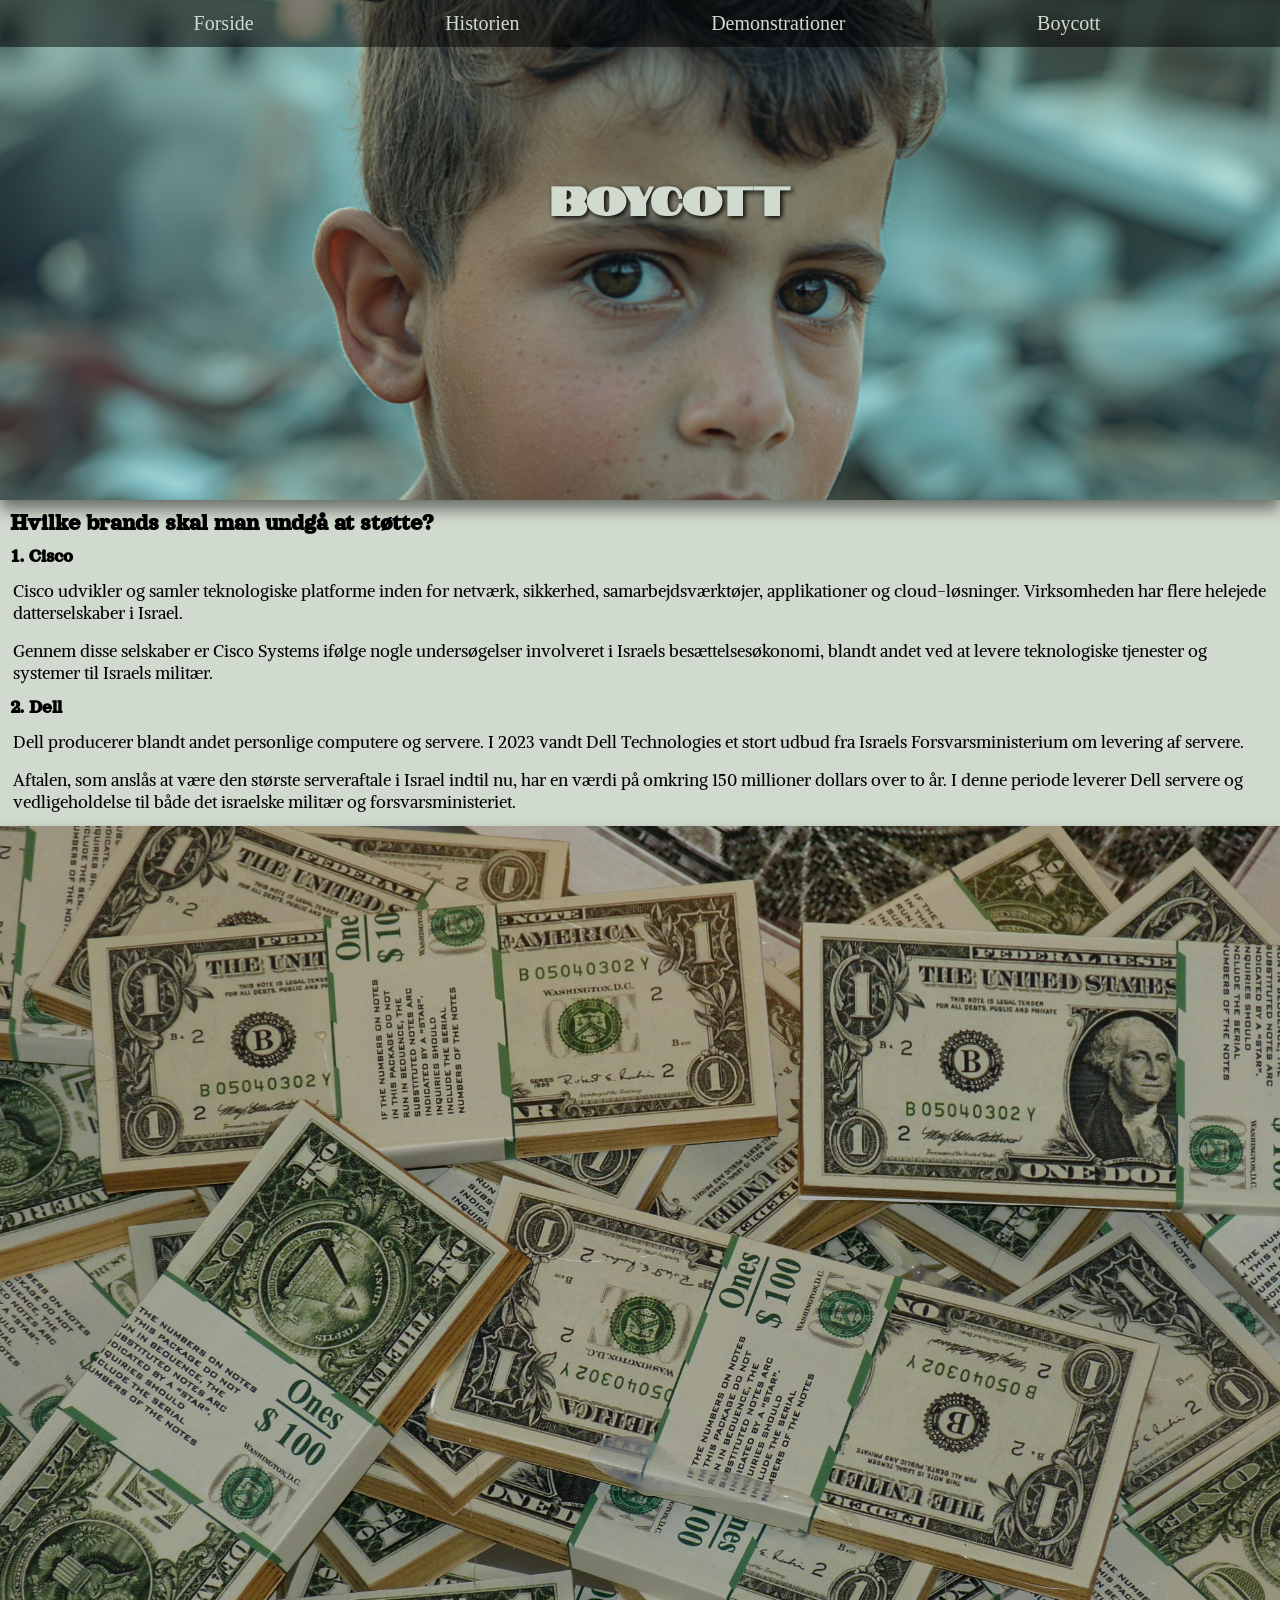
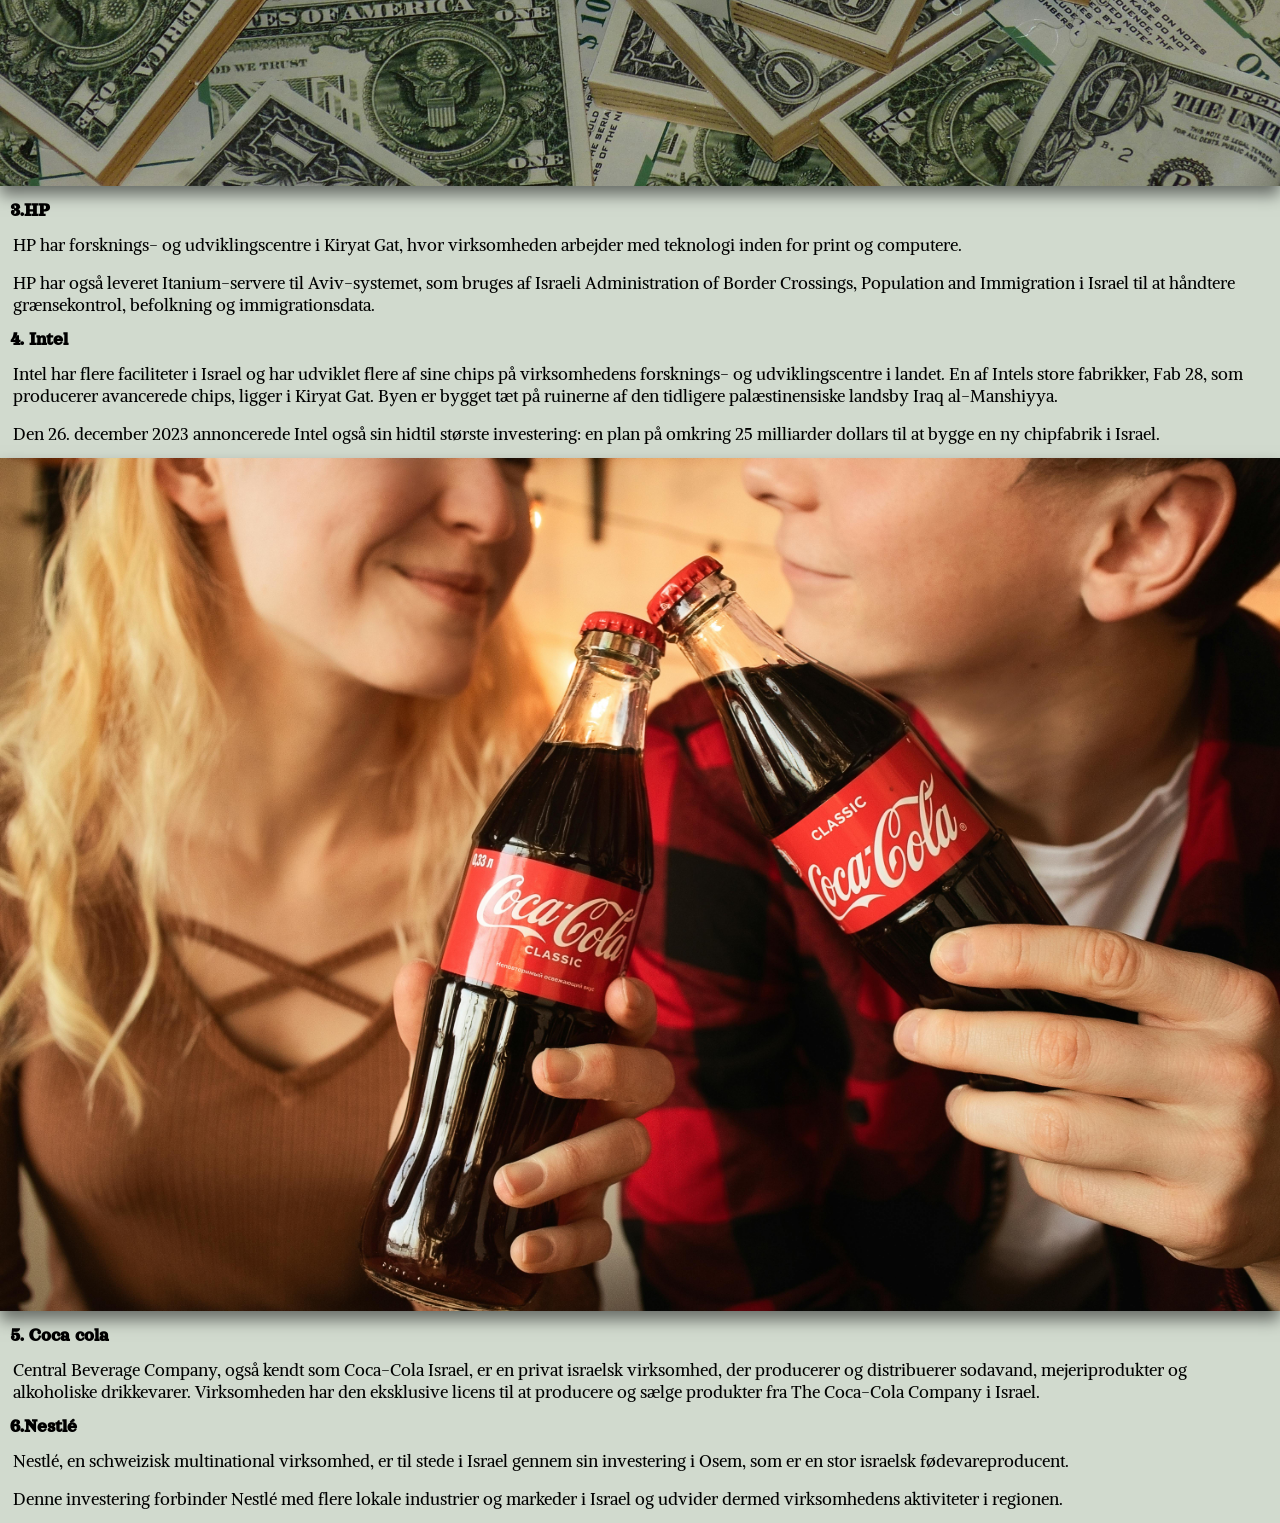
==== boycutt.html @ 513ae5ac "first commit" ====
<!doctype html>
<html lang="en">
  <head>
    <meta charset="UTF-8" />
    <meta name="viewport" content="width=device-width, initial-scale=1.0" />
    <link rel="stylesheet" href="./general.css" />
    <link rel="stylesheet" href="./style.css" />
    <title>Document</title>
  </head>
  <body>
    <header>
      <nav class="menu">
        <a href="index.html">Forside</a>
        <a href="historie.html"> Historien</a>
        <a href="demoer.html">Demonstrationer</a>
        <a href="boycutt.html"> Boycott</a>
      </nav>
    </header>
    <main class="boycott">
      <div class="hdb">
        <h1>Boycott</h1>
      </div>
      <div>
        <h2>Hvilke brands skal man undgå at støtte?</h2>
      </div>
      <div>
        <h3>1. Cisco</h3>
        <p>Cisco udvikler og samler teknologiske platforme inden for netværk, sikkerhed, samarbejdsværktøjer, applikationer og cloud-løsninger. Virksomheden har flere helejede datterselskaber i Israel.</p>
        <p>Gennem disse selskaber er Cisco Systems ifølge nogle undersøgelser involveret i Israels besættelsesøkonomi, blandt andet ved at levere teknologiske tjenester og systemer til Israels militær.</p>
      </div>
      <div>
        <h3>2. Dell</h3>
        <p>Dell producerer blandt andet personlige computere og servere. I 2023 vandt Dell Technologies et stort udbud fra Israels Forsvarsministerium om levering af servere.</p>
        <p>
          Aftalen, som anslås at være den største serveraftale i Israel indtil nu, har en værdi på omkring 150 millioner dollars over to år. I denne periode leverer Dell servere og vedligeholdelse til både det israelske militær og
          forsvarsministeriet.
        </p>
        <img src="img/boycott_1.webp" alt="Penge" />
      </div>
      <div>
        <h3>3.HP</h3>
        <p>HP har forsknings- og udviklingscentre i Kiryat Gat, hvor virksomheden arbejder med teknologi inden for print og computere.</p>
        <p>HP har også leveret Itanium-servere til Aviv-systemet, som bruges af Israeli Administration of Border Crossings, Population and Immigration i Israel til at håndtere grænsekontrol, befolkning og immigrationsdata.</p>
      </div>
      <div>
        <h3>4. Intel</h3>
        <p>
          Intel har flere faciliteter i Israel og har udviklet flere af sine chips på virksomhedens forsknings- og udviklingscentre i landet. En af Intels store fabrikker, Fab 28, som producerer avancerede chips, ligger i Kiryat Gat. Byen er bygget
          tæt på ruinerne af den tidligere palæstinensiske landsby Iraq al-Manshiyya.
        </p>
        <p>Den 26. december 2023 annoncerede Intel også sin hidtil største investering: en plan på omkring 25 milliarder dollars til at bygge en ny chipfabrik i Israel.</p>
        <img src="img/boycott_2.webp" alt="Coca cola" />
      </div>
      <div>
        <h3>5. Coca cola</h3>
        <p>
          Central Beverage Company, også kendt som Coca-Cola Israel, er en privat israelsk virksomhed, der producerer og distribuerer sodavand, mejeriprodukter og alkoholiske drikkevarer. Virksomheden har den eksklusive licens til at producere og
          sælge produkter fra The Coca-Cola Company i Israel.
        </p>
      </div>
      <div>
        <h3>6.Nestlé</h3>
        <p>Nestlé, en schweizisk multinational virksomhed, er til stede i Israel gennem sin investering i Osem, som er en stor israelsk fødevareproducent.</p>
        <p>Denne investering forbinder Nestlé med flere lokale industrier og markeder i Israel og udvider dermed virksomhedens aktiviteter i regionen.</p>
      </div>
    </main>
    <footer></footer>
  </body>
</html>
---- general.css ----
@font-face {
  font-family: Notable;
  src: url(fonte/Notable-Regular.woff2);
}
@font-face {
  font-family: Orelega;
  src: url(fonte/OrelegaOne-Regular.woff2);
}
@font-face {
  font-family: Alike;
  src: url(fonte/Alike-Regular.woff2);
}
@font-face {
  font-family: Bungee;
  src: url(fonte/Bungee-Regular.woff2);
}
body {
  background-color: #d1dace;
  margin: 0;
}
.menu {
  position: absolute;
  top: 0;
  width: 100%;
  background: rgba(0, 0, 0, 0.5);
  z-index: 2;
  /* max-width: ; */
}
/* .logo {
  width: 20px;
} */
.menu a {
  color: #d1dace;
  text-decoration: none;
  padding: 5px;
}
.menu a:hover {
  color: white;
  transform: scale(1.05);
  transition: 0.3s;
}
nav {
  display: flex;
  justify-content: space-evenly;
  font-size: 17px;
}
.hero {
  background-image: url(img/img_h1.webp);
  background-repeat: no-repeat;
  background-size: cover;
  background-position: center;
  position: relative;
  height: 500px;
  box-shadow: 0 9px 15px rgba(0, 0, 0, 0.5);
}
.hero h1 {
  color: #d1dace;
  text-shadow: 2px 2px 5px black;
  font-family: Notable;
  position: absolute;
  top: 20%;
  left: 15%;
  text-align: center;
  font-size: 32px;
  line-height: 1.9;
}
.hdb {
  background-image: url(img/img_h1.webp);
  background-repeat: no-repeat;
  background-size: cover;
  background-position: center;
  position: relative;
  height: 500px;
  box-shadow: 0 9px 15px rgba(0, 0, 0, 0.5);
}
.hdb h1 {
  position: absolute;
  top: 30%;
  left: 28%;
  text-align: center;
  font-size: 40px;
  line-height: 1.7;
  color: #d1dace;
  text-shadow: 2px 2px 5px black;
  font-family: Notable;
}
.hdb h2 {
  margin: 5px;
}
.historie p {
  padding: 3px;
  margin: 10px;
  font-size: 17px;
  font-family: Alike;
}
.historie h2 {
  margin: 10px;
  font-family: Orelega;
}
.demo {
  background-image: url(img/img_h1.webp);
  background-repeat: no-repeat;
  background-size: cover;
  background-position: center;
  position: relative;
  height: 500px;
  box-shadow: 0 9px 15px rgba(0, 0, 0, 0.5);
}
.demo h1 {
  position: absolute;
  top: 32%;
  left: 7%;
  text-align: center;
  font-size: 35px;
  line-height: 1.7;
  color: #d1dace;
  text-shadow: 2px 2px 5px black;
  font-family: Notable;
}
.liste h2 {
  font-family: Orelega;
}
.liste h3 {
  font-family: Alike;
  color: #8b2e2e;
  font-size: 17px;
}
.liste p {
  font-family: Alike;
}

.index h2 {
  font-size: 30px;
  text-align: center;
  font-family: Orelega;
}
.index p {
  text-align: center;
  padding: 5px;
  font-size: 17px;
  font-family: Alike;
  margin: 5px;
}
.boycott h2 {
  margin: 10px;
  font-family: Orelega;
}
.boycott h3 {
  margin: 10px;
  font-family: Orelega;
}
.boycott p {
  padding: 3px;
  margin: 10px;
  font-size: 17px;
  font-family: Alike;
}

.cta-buttons {
  display: flex;
  justify-content: center;
  gap: 30px;
  margin-top: 30px;
}
.cta {
  background: linear-gradient(to right, #8b2e2e, #8b2e2e);
  color: #d1dace;
  text-decoration: none;
  padding: 18px 40px;
  border-radius: 20px;
  font-weight: bold;
  font-size: 15px;
  box-shadow: 0 6px 12px rgba(0, 0, 0, 0.5);
  transition: 0.3s;
  font-family: Notable;
}
.cta:hover {
  transform: scale(1.05);
  transition: 0.3s;
  box-shadow: 0 10px 18px rgba(0, 0, 0, 0.5);
}
.update-row {
  display: flex;
  align-items: center;
  margin: 20px 0;
}
.update-text {
  background-color: #748967;
  padding: 5px;
  width: 60%;
  color: #d1dace;
}
.update img {
  width: 40%;
  box-shadow: 0 9px 15px rgba(0, 0, 0, 0.5);
}
img {
  width: 100%;
  box-shadow: 0 9px 15px rgba(0, 0, 0, 0.5);
}
---- style.css ----
@media (min-width: 680px) {
  .hero {
    background-image: url(img/img_h1.webp);
    background-repeat: no-repeat;
    background-position: center;
    position: relative;
    box-shadow: 0 9px 15px rgba(0, 0, 0, 0.5);
  }
  .hero h1 {
    position: absolute;
    top: 10%;
    left: 32%;
    text-align: center;
    font-size: 47px;
    line-height: 2.1;
  }
  .intro p {
    font-size: 20px;
    margin: 15px;
    margin-left: 30px;
  }
  .update-text {
    background-color: #748967;
    padding: 40px;
    width: 100%;
  }
  .update p {
    font-size: 17px;
  }
  .hdb h1 {
    top: 27%;
    left: 43%;
  }
  .demo h1 {
    top: 27%;
    left: 36%;
  }
  nav {
    font-size: 20px;
    padding: 7px;
  }
  /* .historie {
    display: grid;
    grid-template-columns: 1fr 1fr;
    gap: 20px;
    align-items: start;
  }
  .historie img {
    width: 100%;
  } */
}
@media (max-width: 680px) {
  .hero h1 {
    position: absolute;
    top: 23%;
    left: 15%;
    text-align: center;
    font-size: 32px;
    line-height: 2;
  }
}
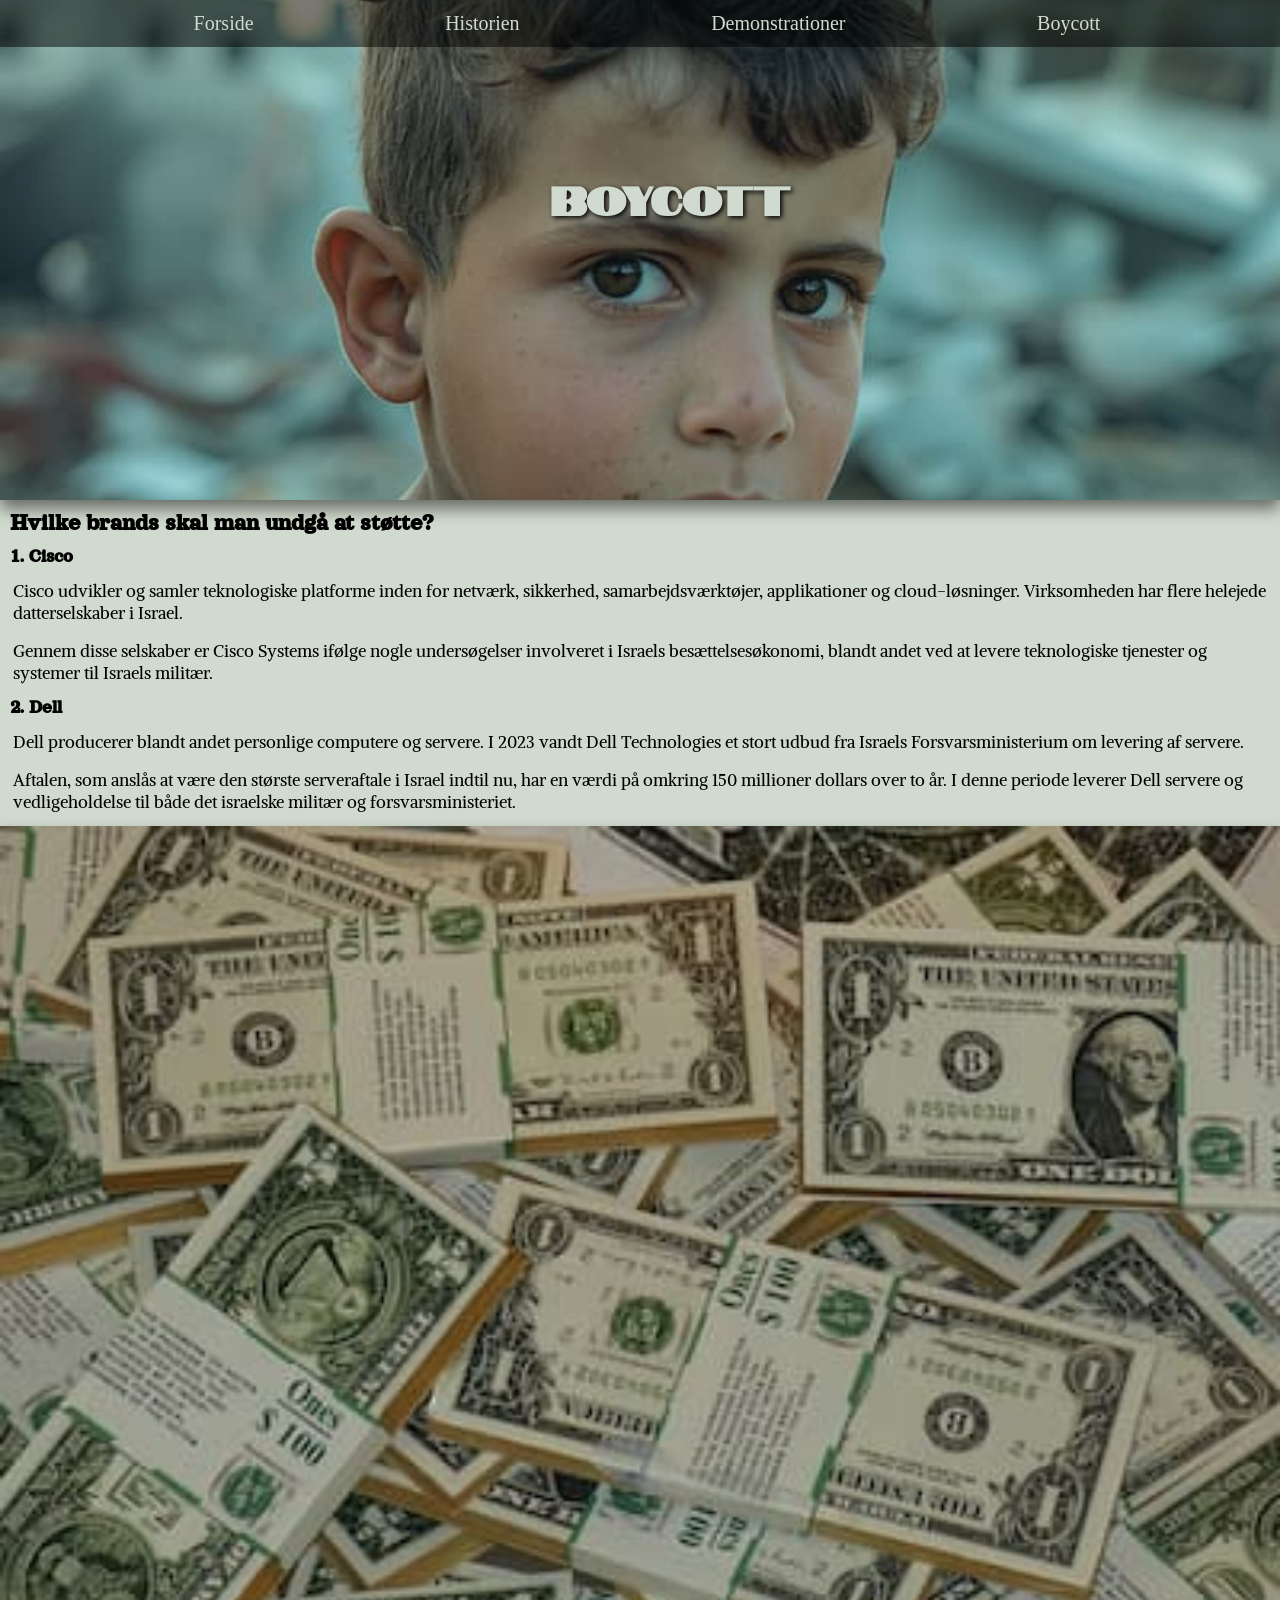
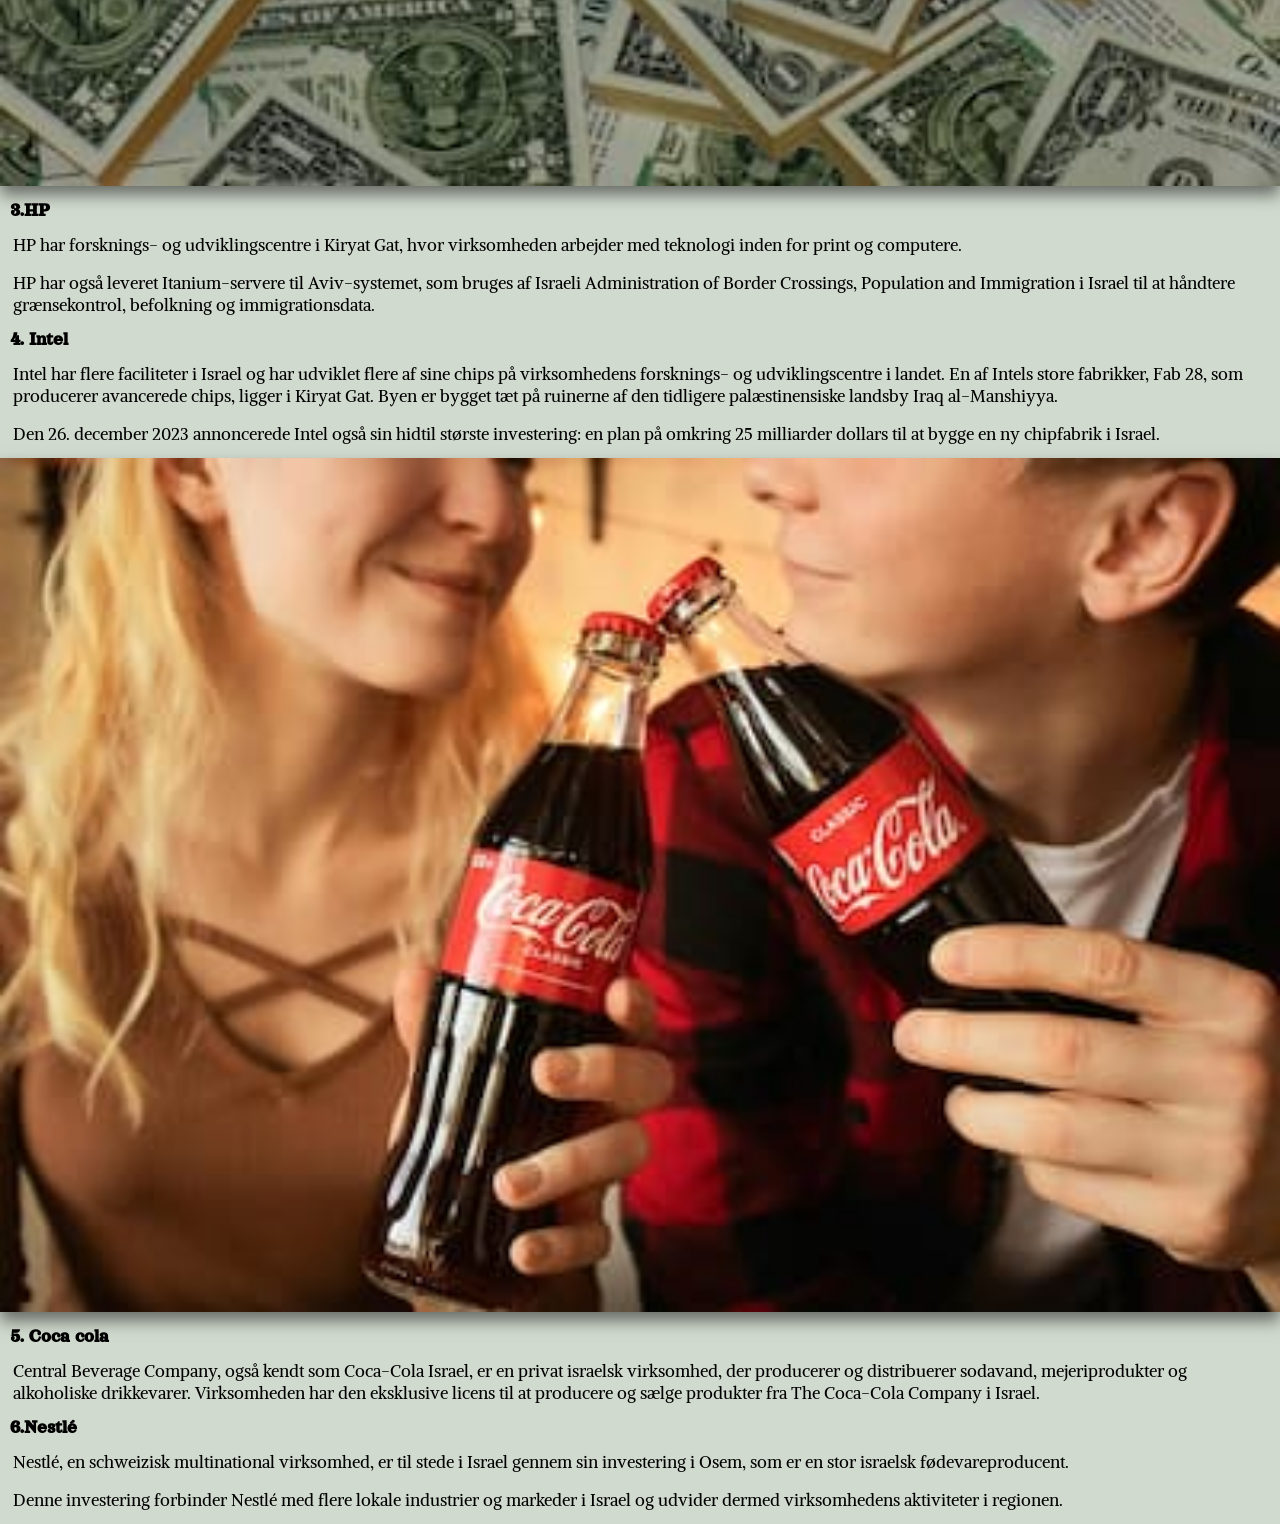
==== commit 6b5ea9a5: "commit" ====
--- a/boycutt.html
+++ b/boycutt.html
@@ -3,6 +3,7 @@
   <head>
     <meta charset="UTF-8" />
     <meta name="viewport" content="width=device-width, initial-scale=1.0" />
+    <meta name="description" content="Dette er en hjemmeside hvor du kan få de nyeste nyheder og næste demoer om palæstina" />
     <link rel="stylesheet" href="./general.css" />
     <link rel="stylesheet" href="./style.css" />
     <title>Document</title>
--- a/general.css
+++ b/general.css
@@ -1,18 +1,22 @@
 @font-face {
   font-family: Notable;
   src: url(fonte/Notable-Regular.woff2);
+  font-display: swap;
 }
 @font-face {
   font-family: Orelega;
   src: url(fonte/OrelegaOne-Regular.woff2);
+  font-display: swap;
 }
 @font-face {
   font-family: Alike;
   src: url(fonte/Alike-Regular.woff2);
+  font-display: swap;
 }
 @font-face {
   font-family: Bungee;
   src: url(fonte/Bungee-Regular.woff2);
+  font-display: swap;
 }
 body {
   background-color: #d1dace;
@@ -185,7 +189,7 @@
   margin: 20px 0;
 }
 .update-text {
-  background-color: #748967;
+  background-color: #4e5f44;
   padding: 5px;
   width: 60%;
   color: #d1dace;
--- a/style.css
+++ b/style.css
@@ -9,7 +9,7 @@
   .hero h1 {
     position: absolute;
     top: 10%;
-    left: 32%;
+    left: 30%;
     text-align: center;
     font-size: 47px;
     line-height: 2.1;
@@ -35,19 +35,29 @@
     top: 27%;
     left: 36%;
   }
+  .demo h2 {
+    margin: 7%;
+  }
   nav {
     font-size: 20px;
     padding: 7px;
   }
-  /* .historie {
+  .historie {
     display: grid;
     grid-template-columns: 1fr 1fr;
     gap: 20px;
     align-items: start;
   }
+  .historie h2 {
+    font-size: 25px;
+  }
+  .historie p {
+    font-size: 20px;
+  }
   .historie img {
-    width: 100%;
-  } */
+    width: 50%;
+    padding: 10%;
+  }
 }
 @media (max-width: 680px) {
   .hero h1 {
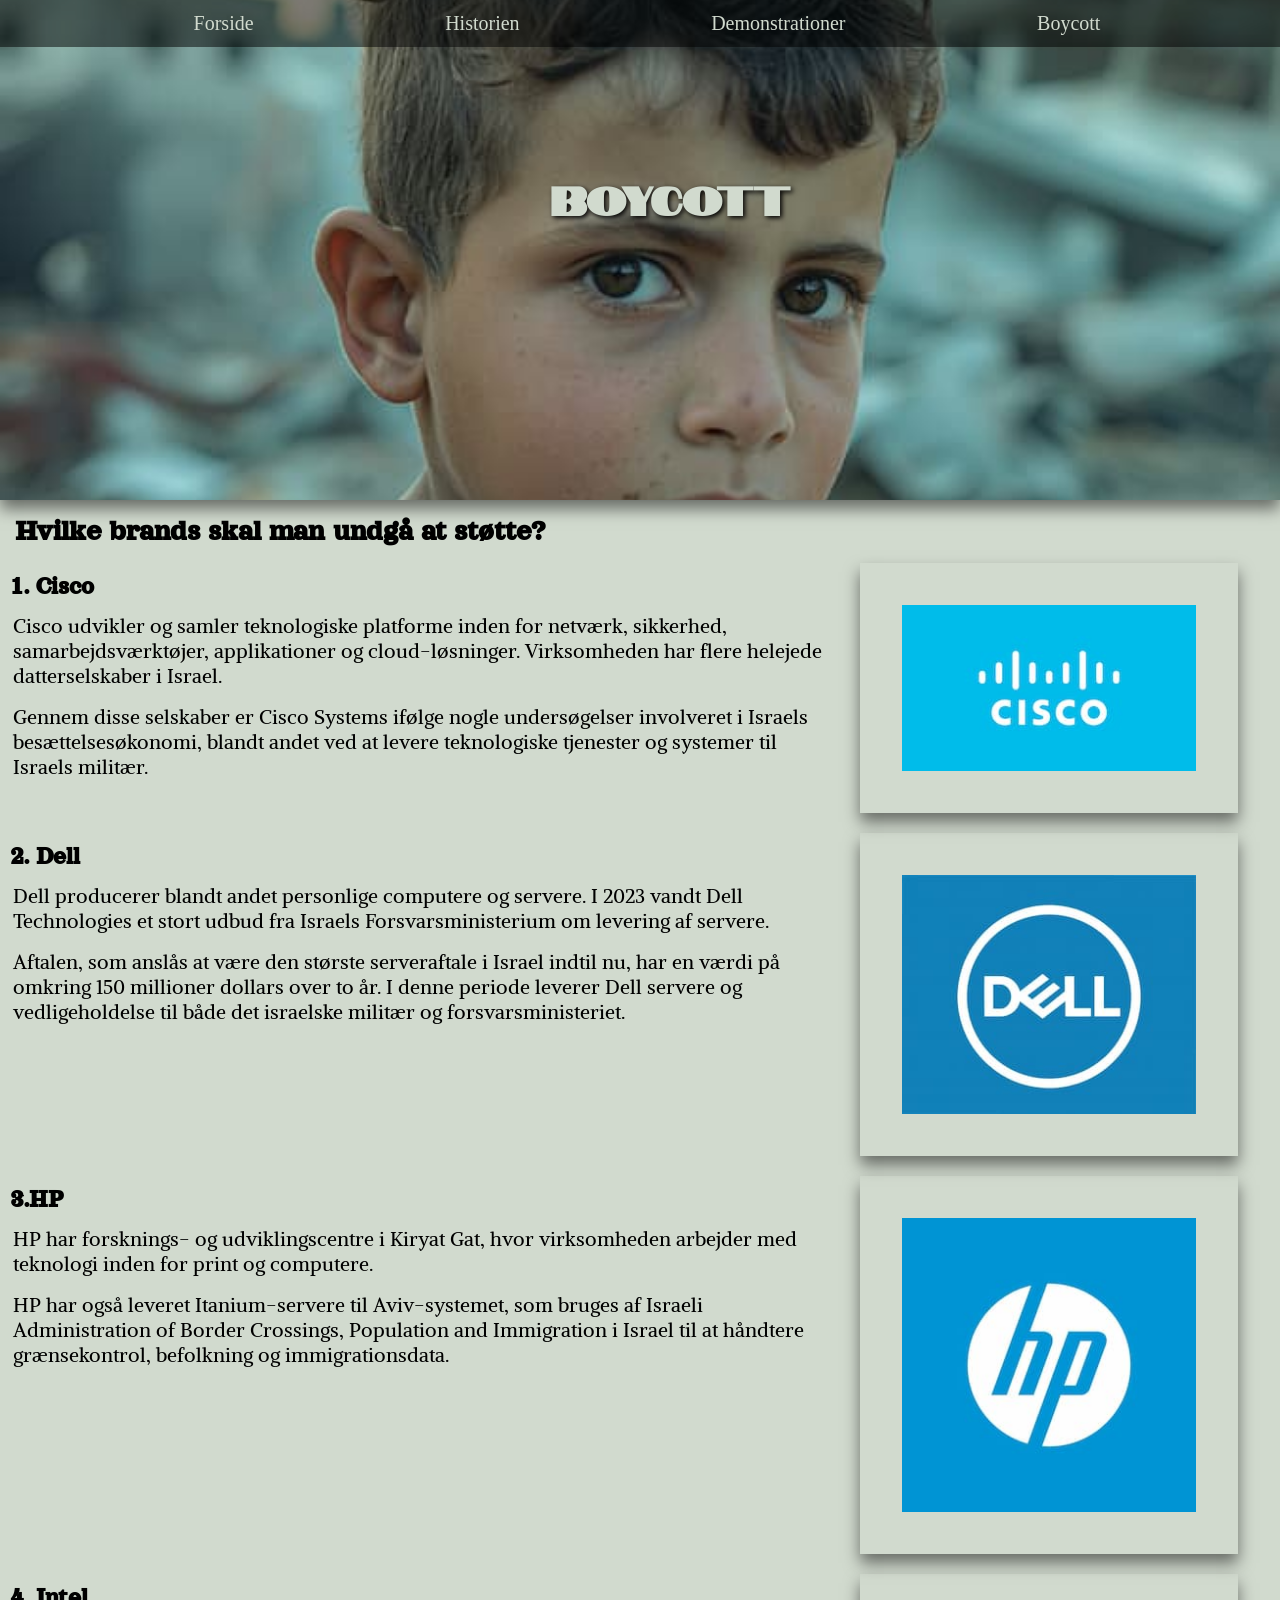
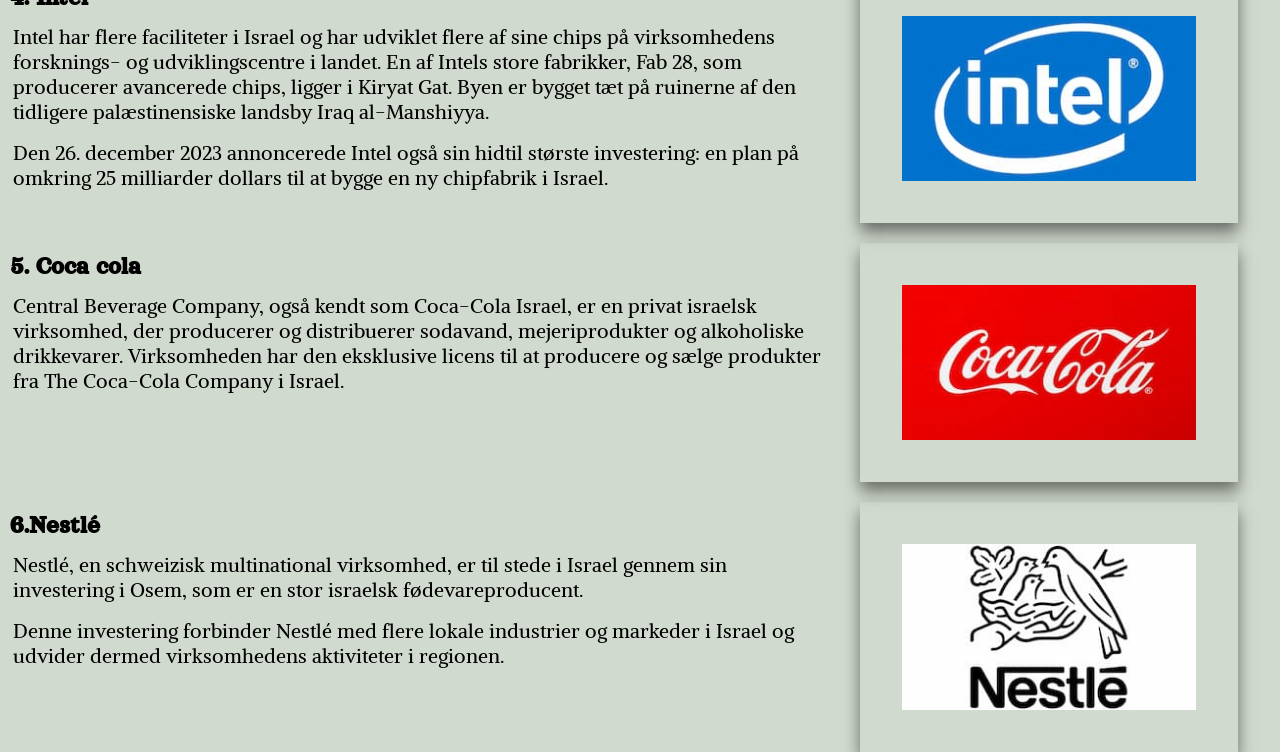
==== commit d5ff8186: "commit" ====
--- a/boycutt.html
+++ b/boycutt.html
@@ -21,48 +21,55 @@
       <div class="hdb">
         <h1>Boycott</h1>
       </div>
-      <div>
+      <div class="h2boy">
         <h2>Hvilke brands skal man undgå at støtte?</h2>
       </div>
-      <div>
-        <h3>1. Cisco</h3>
-        <p>Cisco udvikler og samler teknologiske platforme inden for netværk, sikkerhed, samarbejdsværktøjer, applikationer og cloud-løsninger. Virksomheden har flere helejede datterselskaber i Israel.</p>
-        <p>Gennem disse selskaber er Cisco Systems ifølge nogle undersøgelser involveret i Israels besættelsesøkonomi, blandt andet ved at levere teknologiske tjenester og systemer til Israels militær.</p>
-      </div>
-      <div>
-        <h3>2. Dell</h3>
-        <p>Dell producerer blandt andet personlige computere og servere. I 2023 vandt Dell Technologies et stort udbud fra Israels Forsvarsministerium om levering af servere.</p>
-        <p>
-          Aftalen, som anslås at være den største serveraftale i Israel indtil nu, har en værdi på omkring 150 millioner dollars over to år. I denne periode leverer Dell servere og vedligeholdelse til både det israelske militær og
-          forsvarsministeriet.
-        </p>
-        <img src="img/boycott_1.webp" alt="Penge" />
-      </div>
-      <div>
-        <h3>3.HP</h3>
-        <p>HP har forsknings- og udviklingscentre i Kiryat Gat, hvor virksomheden arbejder med teknologi inden for print og computere.</p>
-        <p>HP har også leveret Itanium-servere til Aviv-systemet, som bruges af Israeli Administration of Border Crossings, Population and Immigration i Israel til at håndtere grænsekontrol, befolkning og immigrationsdata.</p>
-      </div>
-      <div>
-        <h3>4. Intel</h3>
-        <p>
-          Intel har flere faciliteter i Israel og har udviklet flere af sine chips på virksomhedens forsknings- og udviklingscentre i landet. En af Intels store fabrikker, Fab 28, som producerer avancerede chips, ligger i Kiryat Gat. Byen er bygget
-          tæt på ruinerne af den tidligere palæstinensiske landsby Iraq al-Manshiyya.
-        </p>
-        <p>Den 26. december 2023 annoncerede Intel også sin hidtil største investering: en plan på omkring 25 milliarder dollars til at bygge en ny chipfabrik i Israel.</p>
-        <img src="img/boycott_2.webp" alt="Coca cola" />
-      </div>
-      <div>
-        <h3>5. Coca cola</h3>
-        <p>
-          Central Beverage Company, også kendt som Coca-Cola Israel, er en privat israelsk virksomhed, der producerer og distribuerer sodavand, mejeriprodukter og alkoholiske drikkevarer. Virksomheden har den eksklusive licens til at producere og
-          sælge produkter fra The Coca-Cola Company i Israel.
-        </p>
-      </div>
-      <div>
-        <h3>6.Nestlé</h3>
-        <p>Nestlé, en schweizisk multinational virksomhed, er til stede i Israel gennem sin investering i Osem, som er en stor israelsk fødevareproducent.</p>
-        <p>Denne investering forbinder Nestlé med flere lokale industrier og markeder i Israel og udvider dermed virksomhedens aktiviteter i regionen.</p>
+      <div class="grid_1_1">
+        <div>
+          <!-- <h2>Hvilke brands skal man undgå at støtte?</h2> -->
+          <h3>1. Cisco</h3>
+          <p>Cisco udvikler og samler teknologiske platforme inden for netværk, sikkerhed, samarbejdsværktøjer, applikationer og cloud-løsninger. Virksomheden har flere helejede datterselskaber i Israel.</p>
+          <p>Gennem disse selskaber er Cisco Systems ifølge nogle undersøgelser involveret i Israels besættelsesøkonomi, blandt andet ved at levere teknologiske tjenester og systemer til Israels militær.</p>
+        </div>
+        <img src="img/Cisco.webp" alt="Cisco" />
+        <div>
+          <h3>2. Dell</h3>
+          <p>Dell producerer blandt andet personlige computere og servere. I 2023 vandt Dell Technologies et stort udbud fra Israels Forsvarsministerium om levering af servere.</p>
+          <p>
+            Aftalen, som anslås at være den største serveraftale i Israel indtil nu, har en værdi på omkring 150 millioner dollars over to år. I denne periode leverer Dell servere og vedligeholdelse til både det israelske militær og
+            forsvarsministeriet.
+          </p>
+        </div>
+        <img src="img/delll.webp" alt="Dell" />
+        <div>
+          <h3>3.HP</h3>
+          <p>HP har forsknings- og udviklingscentre i Kiryat Gat, hvor virksomheden arbejder med teknologi inden for print og computere.</p>
+          <p>HP har også leveret Itanium-servere til Aviv-systemet, som bruges af Israeli Administration of Border Crossings, Population and Immigration i Israel til at håndtere grænsekontrol, befolkning og immigrationsdata.</p>
+        </div>
+        <img src="img/hp.webp" alt="hp" />
+        <div>
+          <h3>4. Intel</h3>
+          <p>
+            Intel har flere faciliteter i Israel og har udviklet flere af sine chips på virksomhedens forsknings- og udviklingscentre i landet. En af Intels store fabrikker, Fab 28, som producerer avancerede chips, ligger i Kiryat Gat. Byen er bygget
+            tæt på ruinerne af den tidligere palæstinensiske landsby Iraq al-Manshiyya.
+          </p>
+          <p>Den 26. december 2023 annoncerede Intel også sin hidtil største investering: en plan på omkring 25 milliarder dollars til at bygge en ny chipfabrik i Israel.</p>
+        </div>
+        <img src="img/intel.webp" alt="intel" />
+        <div>
+          <h3>5. Coca cola</h3>
+          <p>
+            Central Beverage Company, også kendt som Coca-Cola Israel, er en privat israelsk virksomhed, der producerer og distribuerer sodavand, mejeriprodukter og alkoholiske drikkevarer. Virksomheden har den eksklusive licens til at producere og
+            sælge produkter fra The Coca-Cola Company i Israel.
+          </p>
+        </div>
+        <img src="img/cola.webp" alt="Coca cola" />
+        <div>
+          <h3>6.Nestlé</h3>
+          <p>Nestlé, en schweizisk multinational virksomhed, er til stede i Israel gennem sin investering i Osem, som er en stor israelsk fødevareproducent.</p>
+          <p>Denne investering forbinder Nestlé med flere lokale industrier og markeder i Israel og udvider dermed virksomhedens aktiviteter i regionen.</p>
+        </div>
+        <img src="img/Nestle.webp" alt="nestle" />
       </div>
     </main>
     <footer></footer>
--- a/general.css
+++ b/general.css
@@ -101,6 +101,9 @@
   margin: 10px;
   font-family: Orelega;
 }
+.historie img {
+  width: 100%;
+}
 .demo {
   background-image: url(img/img_h1.webp);
   background-repeat: no-repeat;
@@ -123,6 +126,7 @@
 }
 .liste h2 {
   font-family: Orelega;
+  margin: 10px;
 }
 .liste h3 {
   font-family: Alike;
@@ -132,7 +136,6 @@
 .liste p {
   font-family: Alike;
 }
-
 .index h2 {
   font-size: 30px;
   text-align: center;
@@ -189,7 +192,7 @@
   margin: 20px 0;
 }
 .update-text {
-  background-color: #4e5f44;
+  background-color: #52604a;
   padding: 5px;
   width: 60%;
   color: #d1dace;
--- a/style.css
+++ b/style.css
@@ -21,7 +21,7 @@
   }
   .update-text {
     background-color: #748967;
-    padding: 40px;
+    padding: 60px;
     width: 100%;
   }
   .update p {
@@ -37,6 +37,37 @@
   }
   .demo h2 {
     margin: 7%;
+  }
+  .liste {
+    margin: 10px;
+    display: grid;
+    grid-template-columns: 1fr 1fr;
+    gap: 20px;
+    align-items: start;
+  }
+  .liste img {
+    width: 70%;
+    padding: 10%;
+  }
+  .grid_1_1 {
+    display: grid;
+    grid-template-columns: 2fr 1fr;
+    gap: 20px;
+    align-items: start;
+  }
+  .grid_1_1 img {
+    width: 70%;
+    padding: 10%;
+  }
+  .h2boy h2 {
+    font-size: 30px;
+    padding: 5px;
+  }
+  .grid_1_1 h3 {
+    font-size: 25px;
+  }
+  .grid_1_1 p {
+    font-size: 20px;
   }
   nav {
     font-size: 20px;
@@ -55,8 +86,14 @@
     font-size: 20px;
   }
   .historie img {
-    width: 50%;
+    width: 70%;
     padding: 10%;
+  }
+  .update-text {
+    background-color: #52604a;
+    padding: 5px;
+    width: 60%;
+    color: #d1dace;
   }
 }
 @media (max-width: 680px) {
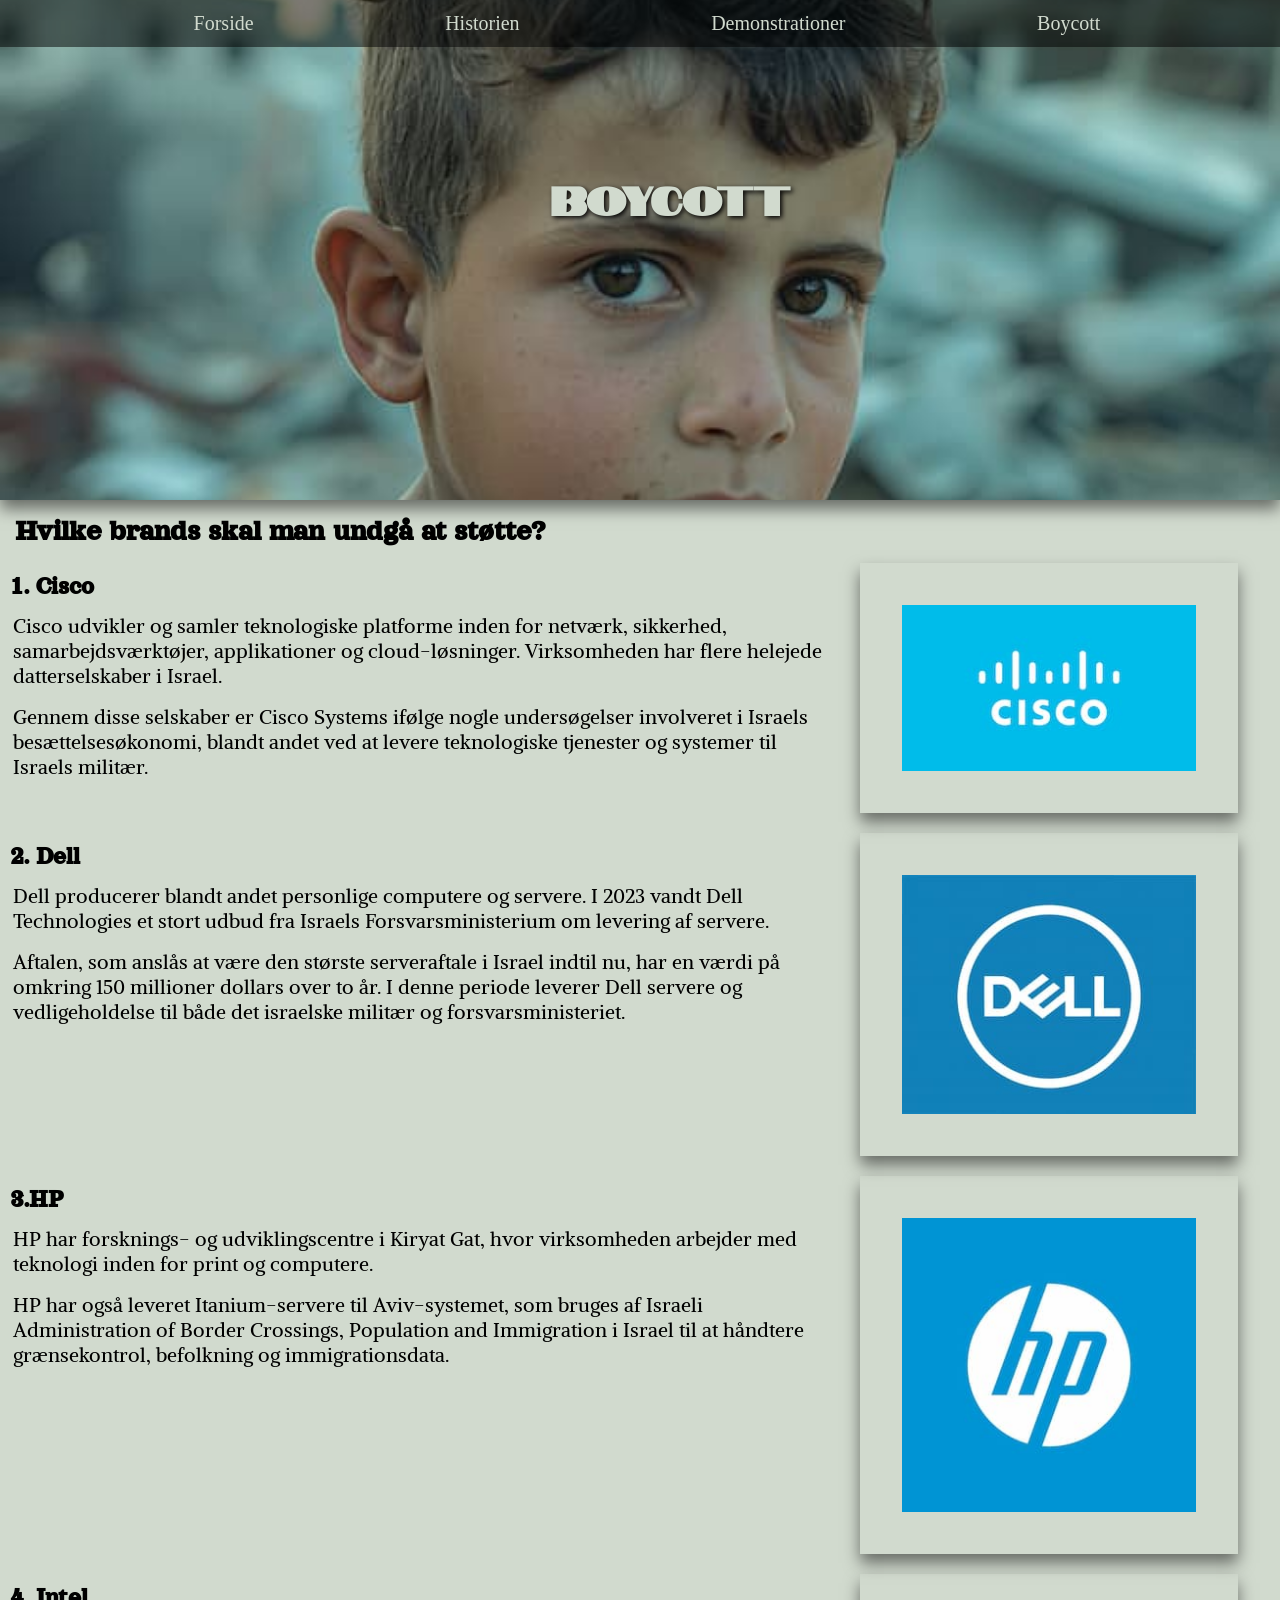
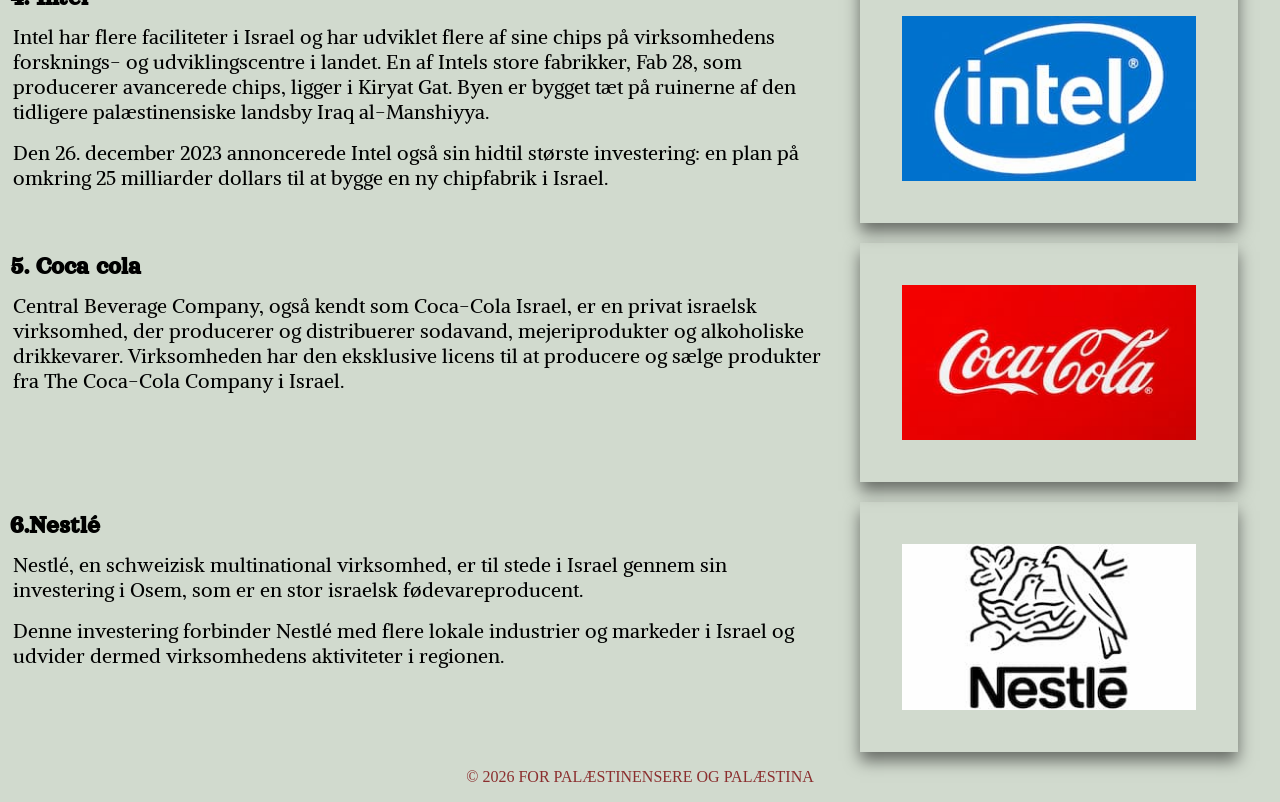
==== commit 50520a89: "commit" ====
--- a/boycutt.html
+++ b/boycutt.html
@@ -72,6 +72,8 @@
         <img src="img/Nestle.webp" alt="nestle" />
       </div>
     </main>
-    <footer></footer>
+    <footer>
+      <p>&copy; 2026 FOR PALÆSTINENSERE OG PALÆSTINA</p>
+    </footer>
   </body>
 </html>
--- a/general.css
+++ b/general.css
@@ -63,7 +63,7 @@
   font-family: Notable;
   position: absolute;
   top: 20%;
-  left: 15%;
+  left: 10%;
   text-align: center;
   font-size: 32px;
   line-height: 1.9;
@@ -205,3 +205,7 @@
   width: 100%;
   box-shadow: 0 9px 15px rgba(0, 0, 0, 0.5);
 }
+footer {
+  text-align: center;
+  color: #8b2e2e;
+}
--- a/style.css
+++ b/style.css
@@ -105,4 +105,15 @@
     font-size: 32px;
     line-height: 2;
   }
+  .hero h1 {
+    color: #d1dace;
+    text-shadow: 2px 2px 5px black;
+    font-family: Notable;
+    position: absolute;
+    top: 23%;
+    left: 10%;
+    text-align: center;
+    font-size: 32px;
+    line-height: 1.9;
+  }
 }
